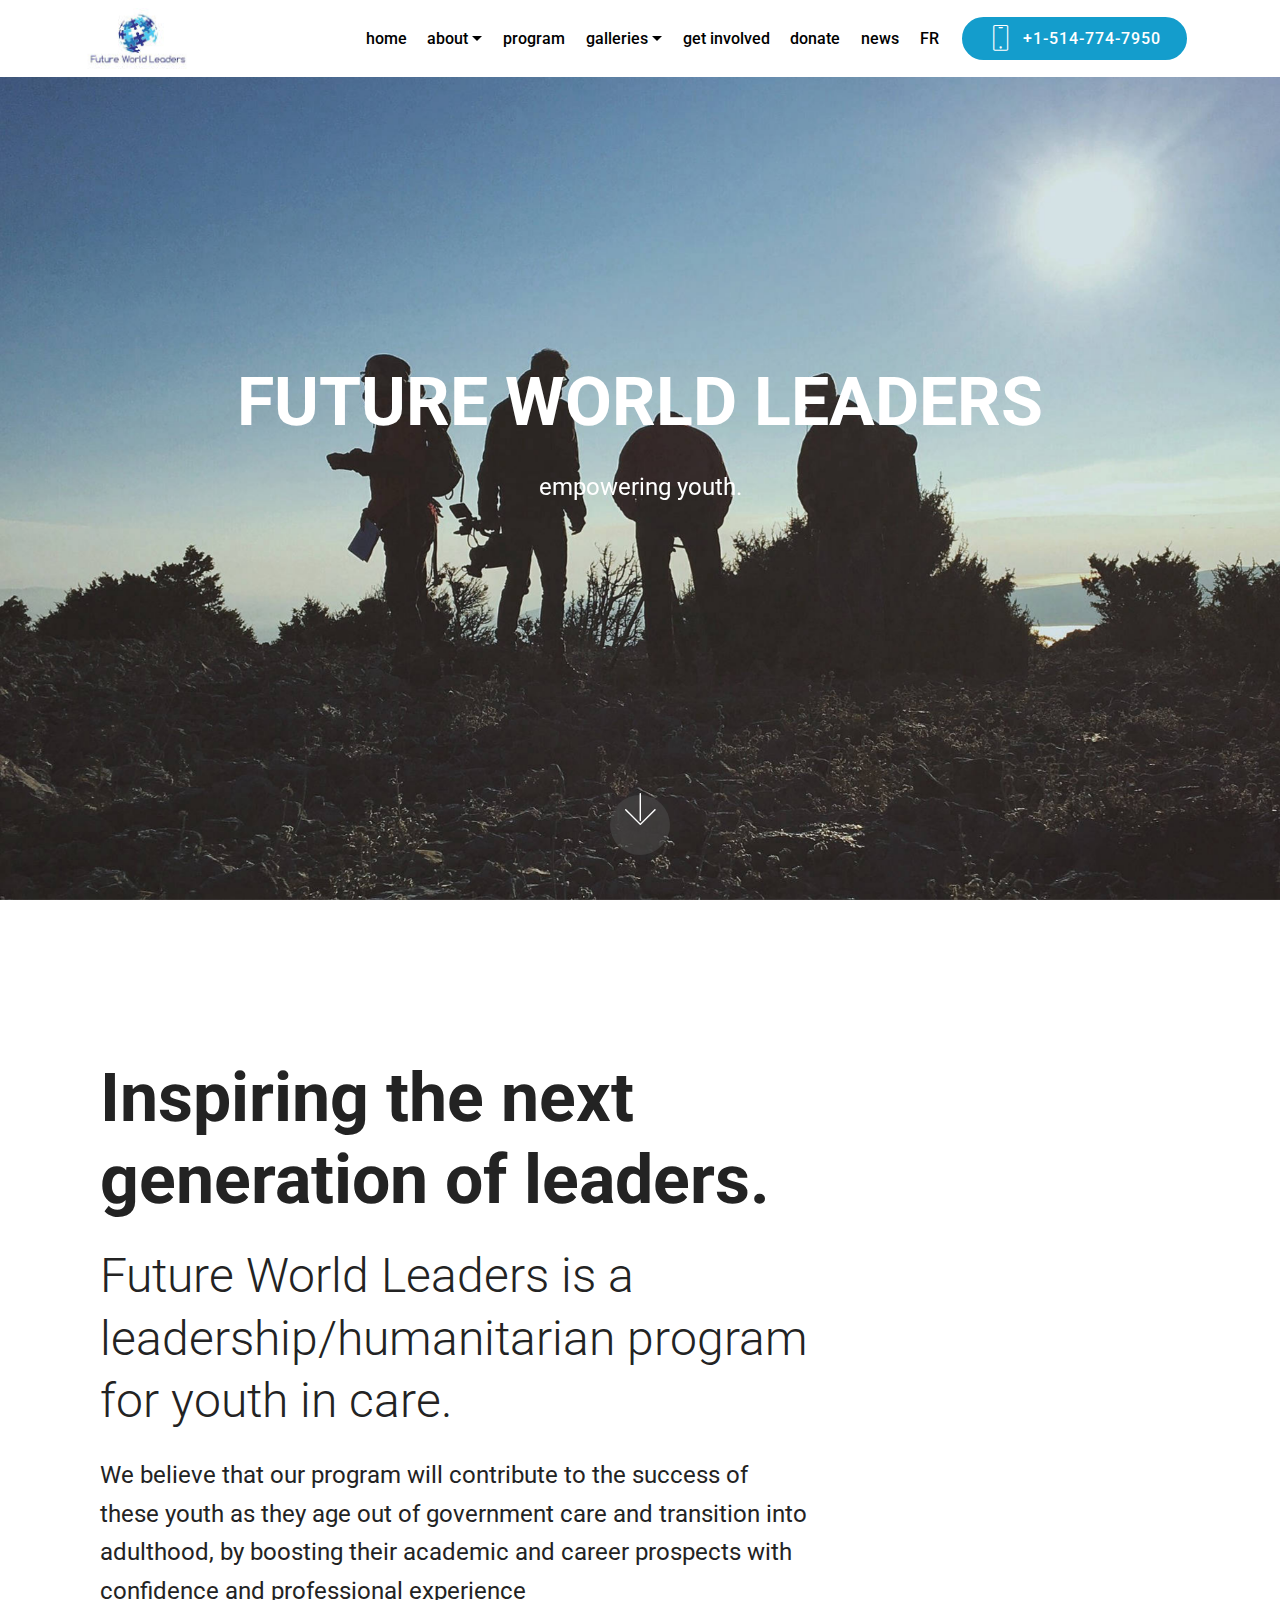
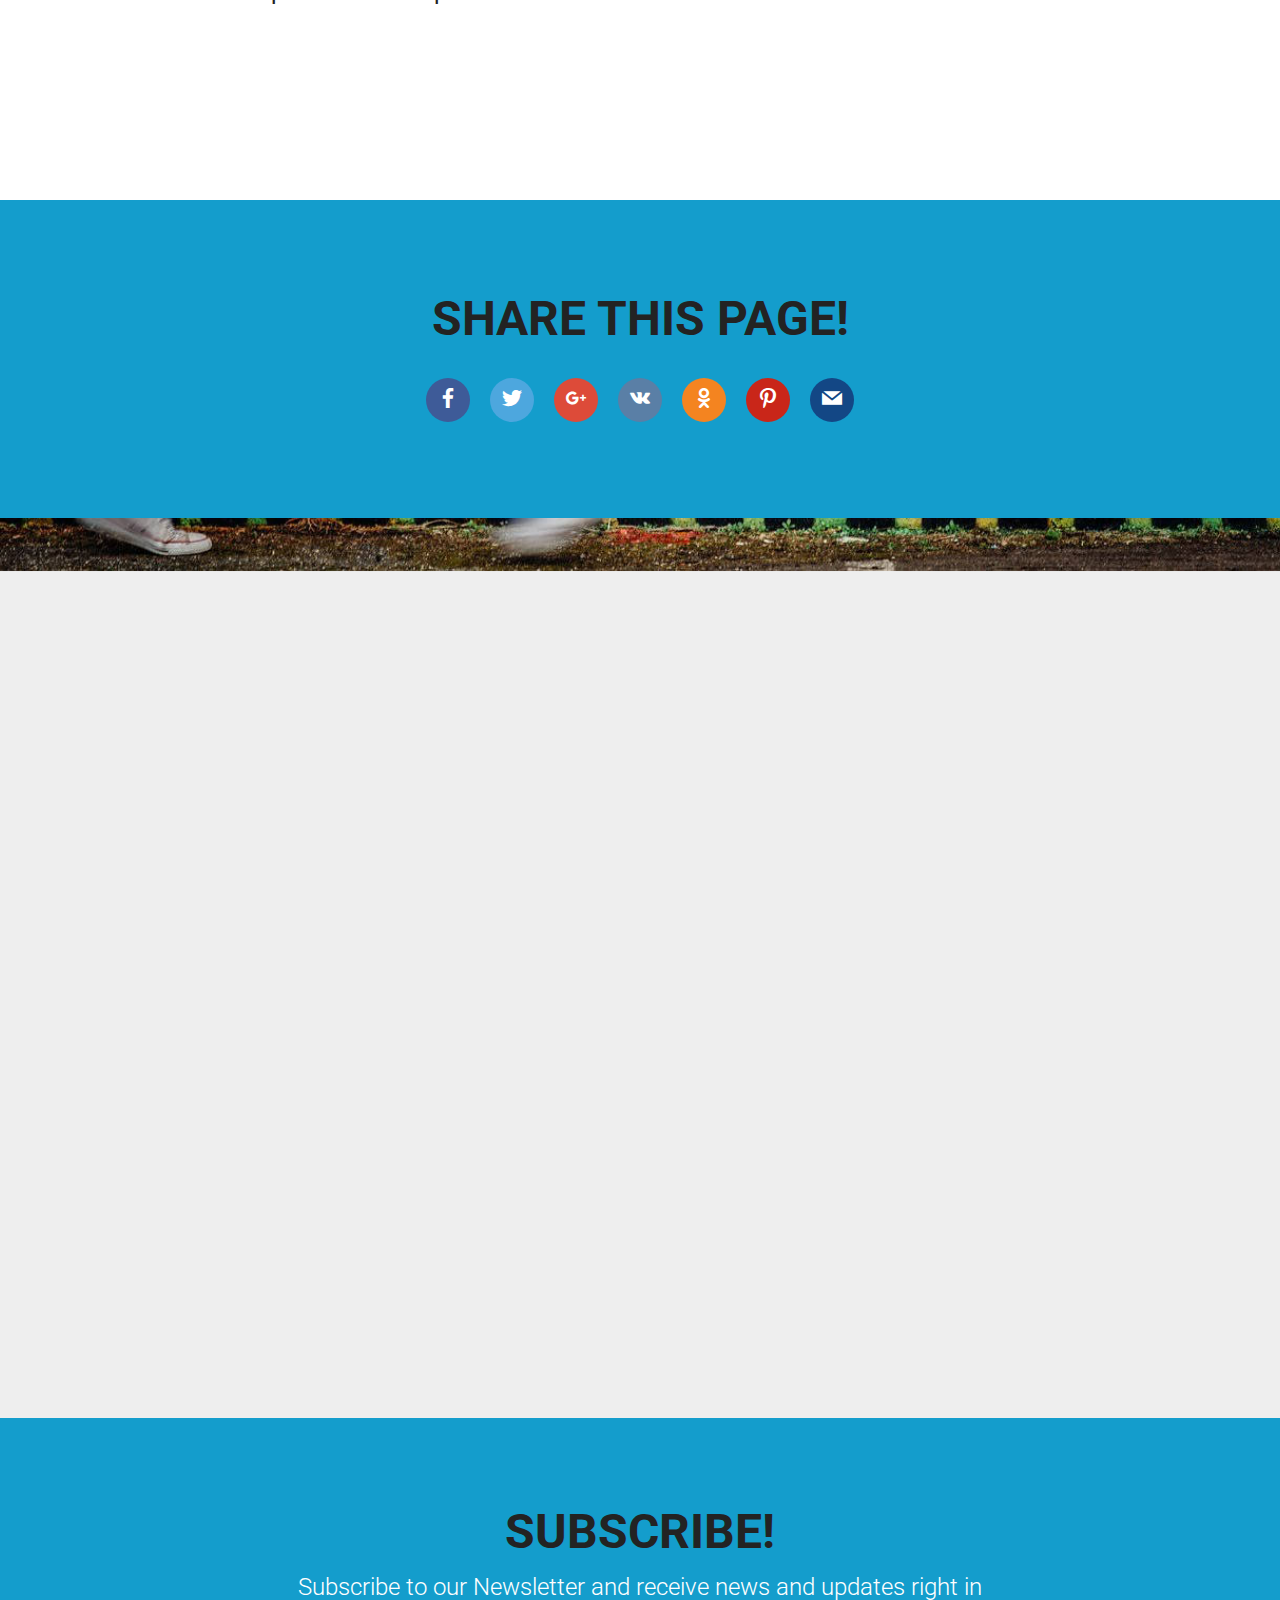
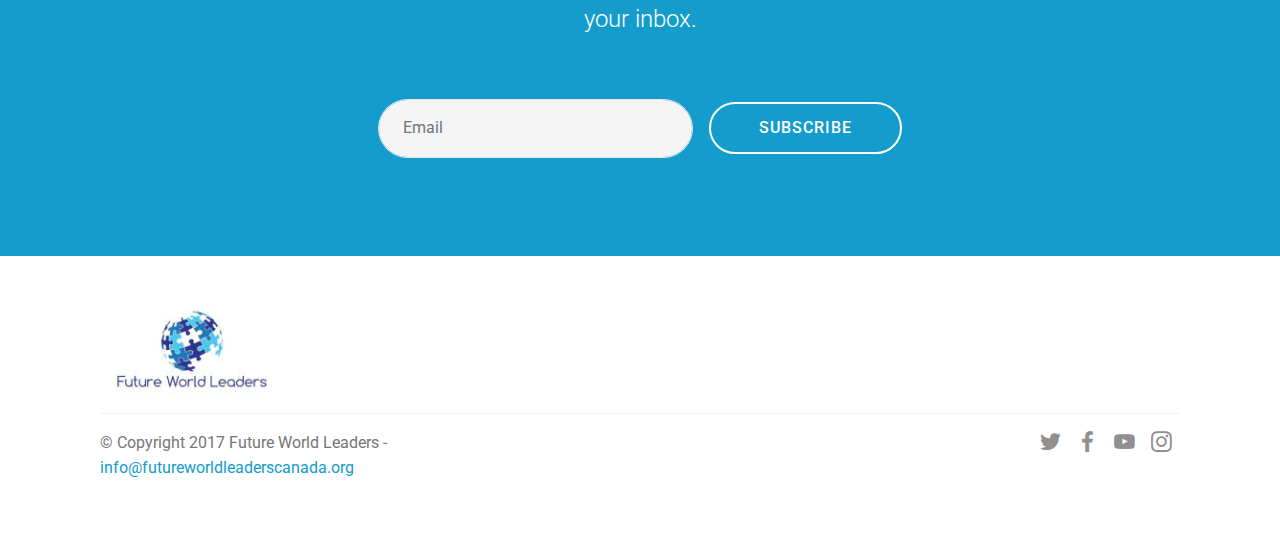
==== index.html @ 9ae8ccf5 "create github pages" ====
<!DOCTYPE html>
<html >
<head>
  <!-- Site made with Mobirise Website Builder v4.8.1, https://mobirise.com -->
  <meta charset="UTF-8">
  <meta http-equiv="X-UA-Compatible" content="IE=edge">
  <meta name="generator" content="Mobirise v4.8.1, mobirise.com">
  <meta name="viewport" content="width=device-width, initial-scale=1, minimum-scale=1">
  <link rel="shortcut icon" href="assets/images/fwl-122x64.jpg" type="image/x-icon">
  <meta name="description" content="">
  <title>Home</title>
  <link rel="stylesheet" href="assets/web/assets/mobirise-icons/mobirise-icons.css">
  <link rel="stylesheet" href="assets/tether/tether.min.css">
  <link rel="stylesheet" href="assets/bootstrap/css/bootstrap.min.css">
  <link rel="stylesheet" href="assets/bootstrap/css/bootstrap-grid.min.css">
  <link rel="stylesheet" href="assets/bootstrap/css/bootstrap-reboot.min.css">
  <link rel="stylesheet" href="assets/dropdown/css/style.css">
  <link rel="stylesheet" href="assets/socicon/css/styles.css">
  <link rel="stylesheet" href="assets/theme/css/style.css">
  <link rel="stylesheet" href="assets/mobirise/css/mbr-additional.css" type="text/css">
  
  
  
</head>
<body>
  <section class="menu cid-qZg5ZxFWaX" once="menu" id="menu2-1d">

    

    <nav class="navbar navbar-expand beta-menu navbar-dropdown align-items-center navbar-fixed-top navbar-toggleable-sm">
        <button class="navbar-toggler navbar-toggler-right" type="button" data-toggle="collapse" data-target="#navbarSupportedContent" aria-controls="navbarSupportedContent" aria-expanded="false" aria-label="Toggle navigation">
            <div class="hamburger">
                <span></span>
                <span></span>
                <span></span>
                <span></span>
            </div>
        </button>
        <div class="menu-logo">
            <div class="navbar-brand">
                <span class="navbar-logo">
                    
                        <img src="assets/images/fwl-122x64.jpg" alt="Mobirise" title="" style="height: 3.8rem;">
                    
                </span>
                
            </div>
        </div>
        <div class="collapse navbar-collapse" id="navbarSupportedContent">
            <ul class="navbar-nav nav-dropdown" data-app-modern-menu="true"><li class="nav-item">
                    <a class="nav-link link text-black display-4" href="index.html">
                        home</a>
                </li><li class="nav-item dropdown open"><a class="nav-link link text-black dropdown-toggle display-4" href="https://mobirise.com" data-toggle="dropdown-submenu" aria-expanded="true">
                        about</a><div class="dropdown-menu"><a class="text-black dropdown-item display-4" href="about.html#header9-a">who we are</a><a class="text-black dropdown-item display-4" href="about.html#content4-e" aria-expanded="false">our mission</a><a class="text-black dropdown-item display-4" href="about.html#features3-g" aria-expanded="false">our team</a><div class="dropdown open"><a class="text-black dropdown-item dropdown-toggle display-4" href="page14.html" aria-expanded="true" data-toggle="dropdown-submenu">governing documents</a><div class="dropdown-menu dropdown-submenu"><div class="dropdown"><a class="text-black dropdown-item dropdown-toggle display-4" href="assets/files/FWL%202018%20financial%20statement.pdf" aria-expanded="false" target="_blank" data-toggle="dropdown-submenu">Financial Statements</a><div class="dropdown-menu dropdown-submenu"><a class="text-black dropdown-item display-4" href="assets/files/FWL 2018 financial statement.pdf" aria-expanded="false" target="_blank">2017-2018</a></div></div><div class="dropdown"><a class="text-black dropdown-item dropdown-toggle display-4" href="page14.html" aria-expanded="false" data-toggle="dropdown-submenu">Annual Report&nbsp;</a><div class="dropdown-menu dropdown-submenu"><a class="text-black dropdown-item display-4" href="assets/files/AGM%20report%20final%20copy%20-%20we%20got%20this.pdf" aria-expanded="false" target="_blank">2017-2018</a></div></div><a class="text-black dropdown-item display-4" href="assets/files/Revised-FWL-Bylaws%20(1)%20(1).docx" aria-expanded="true">Bylaws</a></div></div></div></li><li class="nav-item"><a class="nav-link link text-black display-4" href="program.html">
                        program</a></li><li class="nav-item dropdown"><a class="nav-link link text-black dropdown-toggle display-4" href="gallery.html" data-toggle="dropdown-submenu" aria-expanded="false">
                        galleries</a><div class="dropdown-menu"><a class="text-black dropdown-item display-4" href="page6.html">2016-2017</a><a class="text-black dropdown-item display-4" href="page10.html" aria-expanded="false">2017-2018</a></div></li><li class="nav-item"><a class="nav-link link text-black display-4" href="join.html">
                        get involved</a></li><li class="nav-item"><a class="nav-link link text-black display-4" href="https://www.gofundme.com/futureworldleadersnpo" target="_blank">
                        donate</a></li>
                <li class="nav-item">
                    <a class="nav-link link text-black display-4" href="https://fwlywc.blogspot.com/">
                        news</a>
                </li><li class="nav-item"><a class="nav-link link text-black display-4" href="https://fwlca.github.io/fr">
                        FR</a></li></ul>
            <div class="navbar-buttons mbr-section-btn"><a class="btn btn-sm btn-primary display-4" href="tel:+1-514-774-7950">
                    <span class="btn-icon mbri-mobile mbr-iconfont mbr-iconfont-btn">
                    </span>
                    +1-514-774-7950</a></div>
        </div>
    </nav>
</section>

<section class="engine"><a href="https://mobiri.se/p">site templates free download</a></section><section class="cid-qZ2ZJEidhr mbr-fullscreen mbr-parallax-background" id="header2-1a">

    

    

    <div class="container align-center">
        <div class="row justify-content-md-center">
            <div class="mbr-white col-md-10">
                <h1 class="mbr-section-title mbr-bold pb-3 mbr-fonts-style display-1">
                    FUTURE WORLD LEADERS</h1>
                
                <p class="mbr-text pb-3 mbr-fonts-style display-5">empowering youth.</p>
                
            </div>
        </div>
    </div>
    <div class="mbr-arrow hidden-sm-down" aria-hidden="true">
        <a href="#next">
            <i class="mbri-down mbr-iconfont"></i>
        </a>
    </div>
</section>

<section class="header9 cid-qZ2FKy57vU mbr-fullscreen" id="header9-t">

    

    

    <div class="container">
        <div class="media-container-column mbr-white col-md-8">
            <h1 class="mbr-section-title align-left mbr-bold pb-3 mbr-fonts-style display-1">Inspiring the next generation of leaders.</h1>
            <h3 class="mbr-section-subtitle align-left mbr-light pb-3 mbr-fonts-style display-2"><span style="font-style: normal;">Future World Leaders is a leadership/humanitarian program for youth in care.</span></h3>
            <p class="mbr-text align-left pb-3 mbr-fonts-style display-5">
                We believe that our program will contribute to the success of these youth as they age out of government care and transition into adulthood, by boosting their academic and career prospects with confidence and professional experience
            </p>
            
        </div>
    </div>

    
</section>

<section class="cid-qZ2BGyA2Z0" id="social-buttons3-4">
    
    

    

    <div class="container">
        <div class="media-container-row">
            <div class="col-md-8 align-center">
                <h2 class="pb-3 mbr-section-title mbr-fonts-style display-2"><strong>
                    SHARE THIS PAGE!
                </strong></h2>
                <div>
                    <div class="mbr-social-likes">
                        <span class="btn btn-social socicon-bg-facebook facebook mx-2" title="Share link on Facebook">
                            <i class="socicon socicon-facebook"></i>
                        </span>
                        <span class="btn btn-social twitter socicon-bg-twitter mx-2" title="Share link on Twitter">
                            <i class="socicon socicon-twitter"></i>
                        </span>
                        <span class="btn btn-social plusone socicon-bg-googleplus mx-2" title="Share link on Google+">
                            <i class="socicon socicon-googleplus"></i>
                        </span>
                        <span class="btn btn-social vkontakte socicon-bg-vkontakte mx-2" title="Share link on VKontakte">
                            <i class="socicon socicon-vkontakte"></i>
                        </span>
                        <span class="btn btn-social odnoklassniki socicon-bg-odnoklassniki mx-2" title="Share link on Odnoklassniki">
                            <i class="socicon socicon-odnoklassniki"></i>
                        </span>
                        <span class="btn btn-social pinterest socicon-bg-pinterest mx-2" title="Share link on Pinterest">
                            <i class="socicon socicon-pinterest"></i>
                        </span>
                        <span class="btn btn-social mailru socicon-bg-mail mx-2" title="Share link on Mailru">
                            <i class="socicon socicon-mail"></i>
                        </span>
                    </div>
                </div>
            </div>
        </div>
    </div>
</section>

<section class="cid-qZ2CcwGE1T mbr-fullscreen mbr-parallax-background" id="header2-7">

    

    

    <div class="container align-center">
        <div class="row justify-content-md-center">
            <div class="mbr-white col-md-10">
                
                
                
                
            </div>
        </div>
    </div>
    
</section>

<section class="mbr-section form3 cid-qZ2C2MVKox" id="form3-5">

    

    

    <div class="container">
        <div class="row justify-content-center">
            <div class="title col-12 col-lg-8">
                <h2 class="align-center pb-2 mbr-fonts-style display-2"><strong>
                    SUBSCRIBE!
                </strong></h2>
                <h3 class="mbr-section-subtitle align-center pb-5 mbr-light mbr-fonts-style display-5">Subscribe to our Newsletter and receive news and updates right in your inbox.</h3>
            </div>
        </div>

        <div class="row py-2 justify-content-center">
            <div class="col-12 col-lg-6  col-md-8 " data-form-type="formoid">
                <div data-form-alert="" hidden="">
                        Thanks for filling out the form!
                </div>
                <form class="mbr-form" action="https://mobirise.com/" method="post" data-form-title="Mobirise Form"><input type="hidden" name="email" data-form-email="true" value="2zz3tNX7UJS7bSU9Tv52JWaZMR9I3dvtHqFzWEI35flyYM2JzUvU9yD5V3Xxl9n7YDiEOy0vs9SBL8mB1OcryGGpr0TH27zk14qHtl9NdX8r9abpOSrIW7GJ84ft7UPT" data-form-field="Email">
                    <div class="mbr-subscribe input-group">
                        <input class="form-control" type="email" name="email" placeholder="Email" data-form-field="Email" required="" id="email-form3-5">
                        <span class="input-group-btn"><button href="" type="submit" class="btn  btn-white-outline display-4">SUBSCRIBE</button></span>
                    </div>
                </form>
            </div>
        </div>
    </div>
</section>

<section class="cid-qZg81PtQs3" id="footer5-1e">

    

    

    <div class="container">
        <div class="media-container-row">
            <div class="col-md-3">
                <div class="media-wrap">
                    
                       <img src="assets/images/fwl-192x100.jpg" alt="Mobirise" title="">
                    
                </div>
            </div>
            <div class="col-md-9">
                <p class="mbr-text align-right links mbr-fonts-style display-7"></p>
            </div>
        </div>
        <div class="footer-lower">
            <div class="media-container-row">
                <div class="col-md-12">
                    <hr>
                </div>
            </div>
            <div class="media-container-row mbr-white">
                <div class="col-md-6 copyright">
                    <p class="mbr-text mbr-fonts-style display-7">© Copyright 2017 Future World Leaders - <a href="mailto:info@futureworldleaderscanada.org">info@futureworldleaderscanada.org</a>&nbsp;<br></p>
                </div>
                <div class="col-md-6">
                    <div class="social-list align-right">
                        <div class="soc-item">
                            <a href="https://twitter.com/FWL_YWC" target="_blank">
                                <span class="mbr-iconfont mbr-iconfont-social socicon-twitter socicon"></span>
                            </a>
                        </div>
                        <div class="soc-item">
                            <a href="https://www.facebook.com/humanitarianprogram" target="_blank">
                                <span class="mbr-iconfont mbr-iconfont-social socicon-facebook socicon"></span>
                            </a>
                        </div>
                        <div class="soc-item">
                            <a href="https://www.youtube.com/" target="_blank">
                                <span class="mbr-iconfont mbr-iconfont-social socicon-youtube socicon"></span>
                            </a>
                        </div>
                        <div class="soc-item">
                            <a href="https://www.instagram.com/fwlmontreal/" target="_blank">
                                <span class="mbr-iconfont mbr-iconfont-social socicon-instagram socicon"></span>
                            </a>
                        </div>
                        
                        
                    </div>
                </div>
            </div>
        </div>
    </div>
</section>


  <script src="assets/web/assets/jquery/jquery.min.js"></script>
  <script src="assets/popper/popper.min.js"></script>
  <script src="assets/tether/tether.min.js"></script>
  <script src="assets/bootstrap/js/bootstrap.min.js"></script>
  <script src="assets/smoothscroll/smooth-scroll.js"></script>
  <script src="assets/dropdown/js/script.min.js"></script>
  <script src="assets/touchswipe/jquery.touch-swipe.min.js"></script>
  <script src="assets/parallax/jarallax.min.js"></script>
  <script src="assets/sociallikes/social-likes.js"></script>
  <script src="assets/theme/js/script.js"></script>
  <script src="assets/formoid/formoid.min.js"></script>
  
  
</body>
</html>
---- assets/web/assets/mobirise-icons/mobirise-icons.css ----
@font-face {
  font-family: 'MobiriseIcons';
  src:  url('mobirise-icons.eot?spat4u');
  src:  url('mobirise-icons.eot?spat4u#iefix') format('embedded-opentype'),
    url('mobirise-icons.ttf?spat4u') format('truetype'),
    url('mobirise-icons.woff?spat4u') format('woff'),
    url('mobirise-icons.svg?spat4u#MobiriseIcons') format('svg');
  font-weight: normal;
  font-style: normal;
}

[class^="mbri-"], [class*=" mbri-"] {
  /* use !important to prevent issues with browser extensions that change fonts */
  font-family: MobiriseIcons !important;
  speak: none;
  font-style: normal;
  font-weight: normal;
  font-variant: normal;
  text-transform: none;
  line-height: 1;

  /* Better Font Rendering =========== */
  -webkit-font-smoothing: antialiased;
  -moz-osx-font-smoothing: grayscale;
}

.mbri-add-submenu:before {
  content: "\e900";
}
.mbri-alert:before {
  content: "\e901";
}
.mbri-align-center:before {
  content: "\e902";
}
.mbri-align-justify:before {
  content: "\e903";
}
.mbri-align-left:before {
  content: "\e904";
}
.mbri-align-right:before {
  content: "\e905";
}
.mbri-android:before {
  content: "\e906";
}
.mbri-apple:before {
  content: "\e907";
}
.mbri-arrow-down:before {
  content: "\e908";
}
.mbri-arrow-next:before {
  content: "\e909";
}
.mbri-arrow-prev:before {
  content: "\e90a";
}
.mbri-arrow-up:before {
  content: "\e90b";
}
.mbri-bold:before {
  content: "\e90c";
}
.mbri-bookmark:before {
  content: "\e90d";
}
.mbri-bootstrap:before {
  content: "\e90e";
}
.mbri-briefcase:before {
  content: "\e90f";
}
.mbri-browse:before {
  content: "\e910";
}
.mbri-bulleted-list:before {
  content: "\e911";
}
.mbri-calendar:before {
  content: "\e912";
}
.mbri-camera:before {
  content: "\e913";
}
.mbri-cart-add:before {
  content: "\e914";
}
.mbri-cart-full:before {
  content: "\e915";
}
.mbri-cash:before {
  content: "\e916";
}
.mbri-change-style:before {
  content: "\e917";
}
.mbri-chat:before {
  content: "\e918";
}
.mbri-clock:before {
  content: "\e919";
}
.mbri-close:before {
  content: "\e91a";
}
.mbri-cloud:before {
  content: "\e91b";
}
.mbri-code:before {
  content: "\e91c";
}
.mbri-contact-form:before {
  content: "\e91d";
}
.mbri-credit-card:before {
  content: "\e91e";
}
.mbri-cursor-click:before {
  content: "\e91f";
}
.mbri-cust-feedback:before {
  content: "\e920";
}
.mbri-database:before {
  content: "\e921";
}
.mbri-delivery:before {
  content: "\e922";
}
.mbri-desktop:before {
  content: "\e923";
}
.mbri-devices:before {
  content: "\e924";
}
.mbri-down:before {
  content: "\e925";
}
.mbri-download:before {
  content: "\e989";
}
.mbri-drag-n-drop:before {
  content: "\e927";
}
.mbri-drag-n-drop2:before {
  content: "\e928";
}
.mbri-edit:before {
  content: "\e929";
}
.mbri-edit2:before {
  content: "\e92a";
}
.mbri-error:before {
  content: "\e92b";
}
.mbri-extension:before {
  content: "\e92c";
}
.mbri-features:before {
  content: "\e92d";
}
.mbri-file:before {
  content: "\e92e";
}
.mbri-flag:before {
  content: "\e92f";
}
.mbri-folder:before {
  content: "\e930";
}
.mbri-gift:before {
  content: "\e931";
}
.mbri-github:before {
  content: "\e932";
}
.mbri-globe:before {
  content: "\e933";
}
.mbri-globe-2:before {
  content: "\e934";
}
.mbri-growing-chart:before {
  content: "\e935";
}
.mbri-hearth:before {
  content: "\e936";
}
.mbri-help:before {
  content: "\e937";
}
.mbri-home:before {
  content: "\e938";
}
.mbri-hot-cup:before {
  content: "\e939";
}
.mbri-idea:before {
  content: "\e93a";
}
.mbri-image-gallery:before {
  content: "\e93b";
}
.mbri-image-slider:before {
  content: "\e93c";
}
.mbri-info:before {
  content: "\e93d";
}
.mbri-italic:before {
  content: "\e93e";
}
.mbri-key:before {
  content: "\e93f";
}
.mbri-laptop:before {
  content: "\e940";
}
.mbri-layers:before {
  content: "\e941";
}
.mbri-left-right:before {
  content: "\e942";
}
.mbri-left:before {
  content: "\e943";
}
.mbri-letter:before {
  content: "\e944";
}
.mbri-like:before {
  content: "\e945";
}
.mbri-link:before {
  content: "\e946";
}
.mbri-lock:before {
  content: "\e947";
}
.mbri-login:before {
  content: "\e948";
}
.mbri-logout:before {
  content: "\e949";
}
.mbri-magic-stick:before {
  content: "\e94a";
}
.mbri-map-pin:before {
  content: "\e94b";
}
.mbri-menu:before {
  content: "\e94c";
}
.mbri-mobile:before {
  content: "\e94d";
}
.mbri-mobile2:before {
  content: "\e94e";
}
.mbri-mobirise:before {
  content: "\e94f";
}
.mbri-more-horizontal:before {
  content: "\e950";
}
.mbri-more-vertical:before {
  content: "\e951";
}
.mbri-music:before {
  content: "\e952";
}
.mbri-new-file:before {
  content: "\e953";
}
.mbri-numbered-list:before {
  content: "\e954";
}
.mbri-opened-folder:before {
  content: "\e955";
}
.mbri-pages:before {
  content: "\e956";
}
.mbri-paper-plane:before {
  content: "\e957";
}
.mbri-paperclip:before {
  content: "\e958";
}
.mbri-photo:before {
  content: "\e959";
}
.mbri-photos:before {
  content: "\e95a";
}
.mbri-pin:before {
  content: "\e95b";
}
.mbri-play:before {
  content: "\e95c";
}
.mbri-plus:before {
  content: "\e95d";
}
.mbri-preview:before {
  content: "\e95e";
}
.mbri-print:before {
  content: "\e95f";
}
.mbri-protect:before {
  content: "\e960";
}
.mbri-question:before {
  content: "\e961";
}
.mbri-quote-left:before {
  content: "\e962";
}
.mbri-quote-right:before {
  content: "\e963";
}
.mbri-refresh:before {
  content: "\e964";
}
.mbri-responsive:before {
  content: "\e965";
}
.mbri-right:before {
  content: "\e966";
}
.mbri-rocket:before {
  content: "\e967";
}
.mbri-sad-face:before {
  content: "\e968";
}
.mbri-sale:before {
  content: "\e969";
}
.mbri-save:before {
  content: "\e96a";
}
.mbri-search:before {
  content: "\e96b";
}
.mbri-setting:before {
  content: "\e96c";
}
.mbri-setting2:before {
  content: "\e96d";
}
.mbri-setting3:before {
  content: "\e96e";
}
.mbri-share:before {
  content: "\e96f";
}
.mbri-shopping-bag:before {
  content: "\e970";
}
.mbri-shopping-basket:before {
  content: "\e971";
}
.mbri-shopping-cart:before {
  content: "\e972";
}
.mbri-sites:before {
  content: "\e973";
}
.mbri-smile-face:before {
  content: "\e974";
}
.mbri-speed:before {
  content: "\e975";
}
.mbri-star:before {
  content: "\e976";
}
.mbri-success:before {
  content: "\e977";
}
.mbri-sun:before {
  content: "\e978";
}
.mbri-sun2:before {
  content: "\e979";
}
.mbri-tablet:before {
  content: "\e97a";
}
.mbri-tablet-vertical:before {
  content: "\e97b";
}
.mbri-target:before {
  content: "\e97c";
}
.mbri-timer:before {
  content: "\e97d";
}
.mbri-to-ftp:before {
  content: "\e97e";
}
.mbri-to-local-drive:before {
  content: "\e97f";
}
.mbri-touch-swipe:before {
  content: "\e980";
}
.mbri-touch:before {
  content: "\e981";
}
.mbri-trash:before {
  content: "\e982";
}
.mbri-underline:before {
  content: "\e983";
}
.mbri-unlink:before {
  content: "\e984";
}
.mbri-unlock:before {
  content: "\e985";
}
.mbri-up-down:before {
  content: "\e986";
}
.mbri-up:before {
  content: "\e987";
}
.mbri-update:before {
  content: "\e988";
}
.mbri-upload:before {
 content: "\e926"; 
}
.mbri-user:before {
  content: "\e98a";
}
.mbri-user2:before {
  content: "\e98b";
}
.mbri-users:before {
  content: "\e98c";
}
.mbri-video:before {
  content: "\e98d";
}
.mbri-video-play:before {
  content: "\e98e";
}
.mbri-watch:before {
  content: "\e98f";
}
.mbri-website-theme:before {
  content: "\e990";
}
.mbri-wifi:before {
  content: "\e991";
}
.mbri-windows:before {
  content: "\e992";
}
.mbri-zoom-out:before {
  content: "\e993";
}
.mbri-redo:before {
  content: "\e994";
}
.mbri-undo:before {
  content: "\e995";
}
---- assets/dropdown/css/style.css ----
.navbar-dropdown {
  left: 0;
  padding: 0;
  position: absolute;
  right: 0;
  top: 0;
  transition: all 0.45s ease;
  z-index: 1030;
  background: #282828; }
  .navbar-dropdown .navbar-logo {
    margin-right: 0.8rem;
    transition: margin 0.3s ease-in-out;
    vertical-align: middle; }
    .navbar-dropdown .navbar-logo img {
      height: 3.125rem;
      transition: all 0.3s ease-in-out; }
    .navbar-dropdown .navbar-logo.mbr-iconfont {
      font-size: 3.125rem;
      line-height: 3.125rem; }
  .navbar-dropdown .navbar-caption {
    font-weight: 700;
    white-space: normal;
    vertical-align: -4px;
    line-height: 3.125rem !important; }
    .navbar-dropdown .navbar-caption, .navbar-dropdown .navbar-caption:hover {
      color: inherit;
      text-decoration: none; }
  .navbar-dropdown .mbr-iconfont + .navbar-caption {
    vertical-align: -1px; }
  .navbar-dropdown.navbar-fixed-top {
    position: fixed; }
  .navbar-dropdown .navbar-brand span {
    vertical-align: -4px; }
  .navbar-dropdown.bg-color.transparent {
    background: none; }
  .navbar-dropdown.navbar-short .navbar-brand {
    padding: 0.625rem 0; }
    .navbar-dropdown.navbar-short .navbar-brand span {
      vertical-align: -1px; }
  .navbar-dropdown.navbar-short .navbar-caption {
    line-height: 2.375rem !important;
    vertical-align: -2px; }
  .navbar-dropdown.navbar-short .navbar-logo {
    margin-right: 0.5rem; }
    .navbar-dropdown.navbar-short .navbar-logo img {
      height: 2.375rem; }
    .navbar-dropdown.navbar-short .navbar-logo.mbr-iconfont {
      font-size: 2.375rem;
      line-height: 2.375rem; }
  .navbar-dropdown.navbar-short .mbr-table-cell {
    height: 3.625rem; }
  .navbar-dropdown .navbar-close {
    left: 0.6875rem;
    position: fixed;
    top: 0.75rem;
    z-index: 1000; }
  .navbar-dropdown .hamburger-icon {
    content: "";
    display: inline-block;
    vertical-align: middle;
    width: 16px;
    -webkit-box-shadow: 0 -6px 0 1px #282828,0 0 0 1px #282828,0 6px 0 1px #282828;
    -moz-box-shadow: 0 -6px 0 1px #282828,0 0 0 1px #282828,0 6px 0 1px #282828;
    box-shadow: 0 -6px 0 1px #282828,0 0 0 1px #282828,0 6px 0 1px #282828; }

.dropdown-menu .dropdown-toggle[data-toggle="dropdown-submenu"]::after {
  border-bottom: 0.35em solid transparent;
  border-left: 0.35em solid;
  border-right: 0;
  border-top: 0.35em solid transparent;
  margin-left: 0.3rem; }

.dropdown-menu .dropdown-item:focus {
  outline: 0; }

.nav-dropdown {
  font-size: 0.75rem;
  font-weight: 500;
  height: auto !important; }
  .nav-dropdown .nav-btn {
    padding-left: 1rem; }
  .nav-dropdown .link {
    margin: .667em 1.667em;
    font-weight: 500;
    padding: 0;
    transition: color .2s ease-in-out; }
    .nav-dropdown .link.dropdown-toggle {
      margin-right: 2.583em; }
      .nav-dropdown .link.dropdown-toggle::after {
        margin-left: .25rem;
        border-top: 0.35em solid;
        border-right: 0.35em solid transparent;
        border-left: 0.35em solid transparent;
        border-bottom: 0; }
      .nav-dropdown .link.dropdown-toggle[aria-expanded="true"] {
        margin: 0;
        padding: 0.667em 3.263em  0.667em 1.667em; }
  .nav-dropdown .link::after,
  .nav-dropdown .dropdown-item::after {
    color: inherit; }
  .nav-dropdown .btn {
    font-size: 0.75rem;
    font-weight: 700;
    letter-spacing: 0;
    margin-bottom: 0;
    padding-left: 1.25rem;
    padding-right: 1.25rem; }
  .nav-dropdown .dropdown-menu {
    border-radius: 0;
    border: 0;
    left: 0;
    margin: 0;
    padding-bottom: 1.25rem;
    padding-top: 1.25rem;
    position: relative; }
  .nav-dropdown .dropdown-submenu {
    margin-left: 0.125rem;
    top: 0; }
  .nav-dropdown .dropdown-item {
    font-weight: 500;
    line-height: 2;
    padding: 0.3846em 4.615em 0.3846em 1.5385em;
    position: relative;
    transition: color .2s ease-in-out, background-color .2s ease-in-out; }
    .nav-dropdown .dropdown-item::after {
      margin-top: -0.3077em;
      position: absolute;
      right: 1.1538em;
      top: 50%; }
    .nav-dropdown .dropdown-item:focus, .nav-dropdown .dropdown-item:hover {
      background: none; }

@media (max-width: 767px) {
  .nav-dropdown.navbar-toggleable-sm {
    bottom: 0;
    display: none;
    left: 0;
    overflow-x: hidden;
    position: fixed;
    top: 0;
    transform: translateX(-100%);
    -ms-transform: translateX(-100%);
    -webkit-transform: translateX(-100%);
    width: 18.75rem;
    z-index: 999; } }
.nav-dropdown.navbar-toggleable-xl {
  bottom: 0;
  display: none;
  left: 0;
  overflow-x: hidden;
  position: fixed;
  top: 0;
  transform: translateX(-100%);
  -ms-transform: translateX(-100%);
  -webkit-transform: translateX(-100%);
  width: 18.75rem;
  z-index: 999; }

.nav-dropdown-sm {
  display: block !important;
  overflow-x: hidden;
  overflow: auto;
  padding-top: 3.875rem; }
  .nav-dropdown-sm::after {
    content: "";
    display: block;
    height: 3rem;
    width: 100%; }
  .nav-dropdown-sm.collapse.in ~ .navbar-close {
    display: block !important; }
  .nav-dropdown-sm.collapsing, .nav-dropdown-sm.collapse.in {
    transform: translateX(0);
    -ms-transform: translateX(0);
    -webkit-transform: translateX(0);
    transition: all 0.25s ease-out;
    -webkit-transition: all 0.25s ease-out;
    background: #282828; }
  .nav-dropdown-sm.collapsing[aria-expanded="false"] {
    transform: translateX(-100%);
    -ms-transform: translateX(-100%);
    -webkit-transform: translateX(-100%); }
  .nav-dropdown-sm .nav-item {
    display: block;
    margin-left: 0 !important;
    padding-left: 0; }
  .nav-dropdown-sm .link,
  .nav-dropdown-sm .dropdown-item {
    border-top: 1px dotted rgba(255, 255, 255, 0.1);
    font-size: 0.8125rem;
    line-height: 1.6;
    margin: 0 !important;
    padding: 0.875rem 2.4rem 0.875rem 1.5625rem !important;
    position: relative;
    white-space: normal; }
    .nav-dropdown-sm .link:focus, .nav-dropdown-sm .link:hover,
    .nav-dropdown-sm .dropdown-item:focus,
    .nav-dropdown-sm .dropdown-item:hover {
      background: rgba(0, 0, 0, 0.2) !important;
      color: #c0a375; }
  .nav-dropdown-sm .nav-btn {
    position: relative;
    padding: 1.5625rem 1.5625rem 0 1.5625rem; }
    .nav-dropdown-sm .nav-btn::before {
      border-top: 1px dotted rgba(255, 255, 255, 0.1);
      content: "";
      left: 0;
      position: absolute;
      top: 0;
      width: 100%; }
    .nav-dropdown-sm .nav-btn + .nav-btn {
      padding-top: 0.625rem; }
      .nav-dropdown-sm .nav-btn + .nav-btn::before {
        display: none; }
  .nav-dropdown-sm .btn {
    padding: 0.625rem 0; }
  .nav-dropdown-sm .dropdown-toggle[data-toggle="dropdown-submenu"]::after {
    margin-left: .25rem;
    border-top: 0.35em solid;
    border-right: 0.35em solid transparent;
    border-left: 0.35em solid transparent;
    border-bottom: 0; }
  .nav-dropdown-sm .dropdown-toggle[data-toggle="dropdown-submenu"][aria-expanded="true"]::after {
    border-top: 0;
    border-right: 0.35em solid transparent;
    border-left: 0.35em solid transparent;
    border-bottom: 0.35em solid; }
  .nav-dropdown-sm .dropdown-menu {
    margin: 0;
    padding: 0;
    position: relative;
    top: 0;
    left: 0;
    width: 100%;
    border: 0;
    float: none;
    border-radius: 0;
    background: none; }
  .nav-dropdown-sm .dropdown-submenu {
    left: 100%;
    margin-left: 0.125rem;
    margin-top: -1.25rem;
    top: 0; }

.navbar-toggleable-sm .nav-dropdown .dropdown-menu {
  position: absolute; }

.navbar-toggleable-sm .nav-dropdown .dropdown-submenu {
  left: 100%;
  margin-left: 0.125rem;
  margin-top: -1.25rem;
  top: 0; }

.navbar-toggleable-sm.opened .nav-dropdown .dropdown-menu {
  position: relative; }

.navbar-toggleable-sm.opened .nav-dropdown .dropdown-submenu {
  left: 0;
  margin-left: 00rem;
  margin-top: 0rem;
  top: 0; }

.is-builder .nav-dropdown.collapsing {
  transition: none !important; }

/*# sourceMappingURL=style.css.map */
---- assets/socicon/css/styles.css ----
@charset "UTF-8";

@font-face {
  font-family: "socicon";
  src:url("../fonts/socicon.eot");
  src:url("../fonts/socicon.eot?#iefix") format("embedded-opentype"),
    url("../fonts/socicon.woff") format("woff"),
    url("../fonts/socicon.ttf") format("truetype"),
    url("../fonts/socicon.svg#socicon") format("svg");
  font-weight: normal;
  font-style: normal;

}

[data-icon]:before {
  font-family: "socicon" !important;
  content: attr(data-icon);
  font-style: normal !important;
  font-weight: normal !important;
  font-variant: normal !important;
  text-transform: none !important;
  speak: none;
  line-height: 1;
  -webkit-font-smoothing: antialiased;
  -moz-osx-font-smoothing: grayscale;
}

[class^="socicon-"]:before,
[class*=" socicon-"]:before {
  font-family: "socicon" !important;
  font-style: normal !important;
  font-weight: normal !important;
  font-variant: normal !important;
  text-transform: none !important;
  speak: none;
  line-height: 1;
  -webkit-font-smoothing: antialiased;
  -moz-osx-font-smoothing: grayscale;
}

.socicon-modelmayhem:before {
  content: "\e000";
}
.socicon-mixcloud:before {
  content: "\e001";
}
.socicon-drupal:before {
  content: "\e002";
}
.socicon-swarm:before {
  content: "\e003";
}
.socicon-istock:before {
  content: "\e004";
}
.socicon-yammer:before {
  content: "\e005";
}
.socicon-ello:before {
  content: "\e006";
}
.socicon-stackoverflow:before {
  content: "\e007";
}
.socicon-persona:before {
  content: "\e008";
}
.socicon-triplej:before {
  content: "\e009";
}
.socicon-houzz:before {
  content: "\e00a";
}
.socicon-rss:before {
  content: "\e00b";
}
.socicon-paypal:before {
  content: "\e00c";
}
.socicon-odnoklassniki:before {
  content: "\e00d";
}
.socicon-airbnb:before {
  content: "\e00e";
}
.socicon-periscope:before {
  content: "\e00f";
}
.socicon-outlook:before {
  content: "\e010";
}
.socicon-coderwall:before {
  content: "\e011";
}
.socicon-tripadvisor:before {
  content: "\e012";
}
.socicon-appnet:before {
  content: "\e013";
}
.socicon-goodreads:before {
  content: "\e014";
}
.socicon-tripit:before {
  content: "\e015";
}
.socicon-lanyrd:before {
  content: "\e016";
}
.socicon-slideshare:before {
  content: "\e017";
}
.socicon-buffer:before {
  content: "\e018";
}
.socicon-disqus:before {
  content: "\e019";
}
.socicon-vkontakte:before {
  content: "\e01a";
}
.socicon-whatsapp:before {
  content: "\e01b";
}
.socicon-patreon:before {
  content: "\e01c";
}
.socicon-storehouse:before {
  content: "\e01d";
}
.socicon-pocket:before {
  content: "\e01e";
}
.socicon-mail:before {
  content: "\e01f";
}
.socicon-blogger:before {
  content: "\e020";
}
.socicon-technorati:before {
  content: "\e021";
}
.socicon-reddit:before {
  content: "\e022";
}
.socicon-dribbble:before {
  content: "\e023";
}
.socicon-stumbleupon:before {
  content: "\e024";
}
.socicon-digg:before {
  content: "\e025";
}
.socicon-envato:before {
  content: "\e026";
}
.socicon-behance:before {
  content: "\e027";
}
.socicon-delicious:before {
  content: "\e028";
}
.socicon-deviantart:before {
  content: "\e029";
}
.socicon-forrst:before {
  content: "\e02a";
}
.socicon-play:before {
  content: "\e02b";
}
.socicon-zerply:before {
  content: "\e02c";
}
.socicon-wikipedia:before {
  content: "\e02d";
}
.socicon-apple:before {
  content: "\e02e";
}
.socicon-flattr:before {
  content: "\e02f";
}
.socicon-github:before {
  content: "\e030";
}
.socicon-renren:before {
  content: "\e031";
}
.socicon-friendfeed:before {
  content: "\e032";
}
.socicon-newsvine:before {
  content: "\e033";
}
.socicon-identica:before {
  content: "\e034";
}
.socicon-bebo:before {
  content: "\e035";
}
.socicon-zynga:before {
  content: "\e036";
}
.socicon-steam:before {
  content: "\e037";
}
.socicon-xbox:before {
  content: "\e038";
}
.socicon-windows:before {
  content: "\e039";
}
.socicon-qq:before {
  content: "\e03a";
}
.socicon-douban:before {
  content: "\e03b";
}
.socicon-meetup:before {
  content: "\e03c";
}
.socicon-playstation:before {
  content: "\e03d";
}
.socicon-android:before {
  content: "\e03e";
}
.socicon-snapchat:before {
  content: "\e03f";
}
.socicon-twitter:before {
  content: "\e040";
}
.socicon-facebook:before {
  content: "\e041";
}
.socicon-googleplus:before {
  content: "\e042";
}
.socicon-pinterest:before {
  content: "\e043";
}
.socicon-foursquare:before {
  content: "\e044";
}
.socicon-yahoo:before {
  content: "\e045";
}
.socicon-skype:before {
  content: "\e046";
}
.socicon-yelp:before {
  content: "\e047";
}
.socicon-feedburner:before {
  content: "\e048";
}
.socicon-linkedin:before {
  content: "\e049";
}
.socicon-viadeo:before {
  content: "\e04a";
}
.socicon-xing:before {
  content: "\e04b";
}
.socicon-myspace:before {
  content: "\e04c";
}
.socicon-soundcloud:before {
  content: "\e04d";
}
.socicon-spotify:before {
  content: "\e04e";
}
.socicon-grooveshark:before {
  content: "\e04f";
}
.socicon-lastfm:before {
  content: "\e050";
}
.socicon-youtube:before {
  content: "\e051";
}
.socicon-vimeo:before {
  content: "\e052";
}
.socicon-dailymotion:before {
  content: "\e053";
}
.socicon-vine:before {
  content: "\e054";
}
.socicon-flickr:before {
  content: "\e055";
}
.socicon-500px:before {
  content: "\e056";
}
.socicon-wordpress:before {
  content: "\e058";
}
.socicon-tumblr:before {
  content: "\e059";
}
.socicon-twitch:before {
  content: "\e05a";
}
.socicon-8tracks:before {
  content: "\e05b";
}
.socicon-amazon:before {
  content: "\e05c";
}
.socicon-icq:before {
  content: "\e05d";
}
.socicon-smugmug:before {
  content: "\e05e";
}
.socicon-ravelry:before {
  content: "\e05f";
}
.socicon-weibo:before {
  content: "\e060";
}
.socicon-baidu:before {
  content: "\e061";
}
.socicon-angellist:before {
  content: "\e062";
}
.socicon-ebay:before {
  content: "\e063";
}
.socicon-imdb:before {
  content: "\e064";
}
.socicon-stayfriends:before {
  content: "\e065";
}
.socicon-residentadvisor:before {
  content: "\e066";
}
.socicon-google:before {
  content: "\e067";
}
.socicon-yandex:before {
  content: "\e068";
}
.socicon-sharethis:before {
  content: "\e069";
}
.socicon-bandcamp:before {
  content: "\e06a";
}
.socicon-itunes:before {
  content: "\e06b";
}
.socicon-deezer:before {
  content: "\e06c";
}
.socicon-telegram:before {
  content: "\e06e";
}
.socicon-openid:before {
  content: "\e06f";
}
.socicon-amplement:before {
  content: "\e070";
}
.socicon-viber:before {
  content: "\e071";
}
.socicon-zomato:before {
  content: "\e072";
}
.socicon-draugiem:before {
  content: "\e074";
}
.socicon-endomodo:before {
  content: "\e075";
}
.socicon-filmweb:before {
  content: "\e076";
}
.socicon-stackexchange:before {
  content: "\e077";
}
.socicon-wykop:before {
  content: "\e078";
}
.socicon-teamspeak:before {
  content: "\e079";
}
.socicon-teamviewer:before {
  content: "\e07a";
}
.socicon-ventrilo:before {
  content: "\e07b";
}
.socicon-younow:before {
  content: "\e07c";
}
.socicon-raidcall:before {
  content: "\e07d";
}
.socicon-mumble:before {
  content: "\e07e";
}
.socicon-medium:before {
  content: "\e06d";
}
.socicon-bebee:before {
  content: "\e07f";
}
.socicon-hitbox:before {
  content: "\e080";
}
.socicon-reverbnation:before {
  content: "\e081";
}
.socicon-formulr:before {
  content: "\e082";
}
.socicon-instagram:before {
  content: "\e057";
}
.socicon-battlenet:before {
  content: "\e083";
}
.socicon-chrome:before {
  content: "\e084";
}
.socicon-discord:before {
  content: "\e086";
}
.socicon-issuu:before {
  content: "\e087";
}
.socicon-macos:before {
  content: "\e088";
}
.socicon-firefox:before {
  content: "\e089";
}
.socicon-opera:before {
  content: "\e08d";
}
.socicon-keybase:before {
  content: "\e090";
}
.socicon-alliance:before {
  content: "\e091";
}
.socicon-livejournal:before {
  content: "\e092";
}
.socicon-googlephotos:before {
  content: "\e093";
}
.socicon-horde:before {
  content: "\e094";
}
.socicon-etsy:before {
  content: "\e095";
}
.socicon-zapier:before {
  content: "\e096";
}
.socicon-google-scholar:before {
  content: "\e097";
}
.socicon-researchgate:before {
  content: "\e098";
}
.socicon-wechat:before {
  content: "\e099";
}
.socicon-strava:before {
  content: "\e09a";
}
.socicon-line:before {
  content: "\e09b";
}
.socicon-lyft:before {
  content: "\e09c";
}
.socicon-uber:before {
  content: "\e09d";
}
.socicon-songkick:before {
  content: "\e09e";
}
.socicon-viewbug:before {
  content: "\e09f";
}
.socicon-googlegroups:before {
  content: "\e0a0";
}
.socicon-quora:before {
  content: "\e073";
}
.socicon-diablo:before {
  content: "\e085";
}
.socicon-blizzard:before {
  content: "\e0a1";
}
.socicon-hearthstone:before {
  content: "\e08b";
}
.socicon-heroes:before {
  content: "\e08a";
}
.socicon-overwatch:before {
  content: "\e08c";
}
.socicon-warcraft:before {
  content: "\e08e";
}
.socicon-starcraft:before {
  content: "\e08f";
}
.socicon-beam:before {
  content: "\e0a2";
}
.socicon-curse:before {
  content: "\e0a3";
}
.socicon-player:before {
  content: "\e0a4";
}
.socicon-streamjar:before {
  content: "\e0a5";
}
.socicon-nintendo:before {
  content: "\e0a6";
}
.socicon-hellocoton:before {
  content: "\e0a7";
}
---- assets/theme/css/style.css ----
/*!
 * Mobirise v4 theme (https://mobirise.com/)
 * Copyright 2017 Mobirise
 */
section {
  background-color: #eeeeee; }

section,
.container,
.container-fluid {
  position: relative;
  word-wrap: break-word; }

a.mbr-iconfont:hover {
  text-decoration: none; }

.article .lead p, .article .lead ul, .article .lead ol, .article .lead pre, .article .lead blockquote {
  margin-bottom: 0; }

a {
  font-style: normal;
  font-weight: 400;
  cursor: pointer; }
  a, a:hover {
    text-decoration: none; }

figure {
  margin-bottom: 0; }

body {
  color: #232323; }

h1, h2, h3, h4, h5, h6,
.h1, .h2, .h3, .h4, .h5, .h6,
.display-1, .display-2, .display-3, .display-4 {
  line-height: 1;
  word-break: break-word;
  word-wrap: break-word; }

b, strong {
  font-weight: bold; }

blockquote {
  padding: 10px 0 10px 20px;
  position: relative;
  border-left: 2px solid;
  border-color: #ff3366; }

input:-webkit-autofill, input:-webkit-autofill:hover, input:-webkit-autofill:focus, input:-webkit-autofill:active {
  transition-delay: 9999s;
  transition-property: background-color, color; }

textarea[type="hidden"] {
  display: none; }

body {
  position: relative; }

section {
  background-position: 50% 50%;
  background-repeat: no-repeat;
  background-size: cover; }
  section .mbr-background-video,
  section .mbr-background-video-preview {
    position: absolute;
    bottom: 0;
    left: 0;
    right: 0;
    top: 0; }

.hidden {
  visibility: hidden; }

.mbr-z-index20 {
  z-index: 20; }

/*! Base colors */
.mbr-white {
  color: #ffffff; }

.mbr-black {
  color: #000000; }

.mbr-bg-white {
  background-color: #ffffff; }

.mbr-bg-black {
  background-color: #000000; }

/*! Text-aligns */
.align-left {
  text-align: left; }

.align-center {
  text-align: center; }

.align-right {
  text-align: right; }

@media (max-width: 767px) {
  .align-left, .align-center, .align-right, .mbr-section-btn, .mbr-section-title {
    text-align: center; } }
/*! Font-weight  */
.mbr-light {
  font-weight: 300; }

.mbr-regular {
  font-weight: 400; }

.mbr-semibold {
  font-weight: 500; }

.mbr-bold {
  font-weight: 700; }

/*! Media  */
.media-size-item {
  -webkit-flex: 1 1 auto;
  -moz-flex: 1 1 auto;
  -ms-flex: 1 1 auto;
  -o-flex: 1 1 auto;
  flex: 1 1 auto; }

.media-content {
  -webkit-flex-basis: 100%;
  flex-basis: 100%; }

.media-container-row {
  display: -ms-flexbox;
  display: -webkit-flex;
  display: flex;
  -webkit-flex-direction: row;
  -ms-flex-direction: row;
  flex-direction: row;
  -webkit-flex-wrap: wrap;
  -ms-flex-wrap: wrap;
  flex-wrap: wrap;
  -webkit-justify-content: center;
  -ms-flex-pack: center;
  justify-content: center;
  -webkit-align-content: center;
  -ms-flex-line-pack: center;
  align-content: center;
  -webkit-align-items: start;
  -ms-flex-align: start;
  align-items: start; }
  .media-container-row .media-size-item {
    width: 400px; }

.media-container-column {
  display: -ms-flexbox;
  display: -webkit-flex;
  display: flex;
  -webkit-flex-direction: column;
  -ms-flex-direction: column;
  flex-direction: column;
  -webkit-flex-wrap: wrap;
  -ms-flex-wrap: wrap;
  flex-wrap: wrap;
  -webkit-justify-content: center;
  -ms-flex-pack: center;
  justify-content: center;
  -webkit-align-content: center;
  -ms-flex-line-pack: center;
  align-content: center;
  -webkit-align-items: stretch;
  -ms-flex-align: stretch;
  align-items: stretch; }
  .media-container-column > * {
    width: 100%; }

@media (min-width: 992px) {
  .media-container-row {
    -webkit-flex-wrap: nowrap;
    -ms-flex-wrap: nowrap;
    flex-wrap: nowrap; } }
figure {
  overflow: hidden; }

figure[mbr-media-size] {
  transition: width 0.1s; }

.mbr-figure img, .mbr-figure iframe {
  display: block;
  width: 100%; }

.card {
  background-color: transparent;
  border: none; }

.card-img {
  text-align: center;
  flex-shrink: 0; }

.media {
  max-width: 100%;
  margin: 0 auto; }

.mbr-figure {
  -ms-flex-item-align: center;
  -ms-grid-row-align: center;
  -webkit-align-self: center;
  align-self: center; }

.media-container > div {
  max-width: 100%; }

.mbr-figure img, .card-img img {
  width: 100%; }

@media (max-width: 991px) {
  .media-size-item {
    width: auto !important; }

  .media {
    width: auto; }

  .mbr-figure {
    width: 100% !important; } }
/*! Buttons */
.mbr-section-btn {
  margin-left: -.25rem;
  margin-right: -.25rem;
  font-size: 0; }

nav .mbr-section-btn {
  margin-left: 0rem;
  margin-right: 0rem; }

/*! Btn icon margin */
.btn .mbr-iconfont, .btn.btn-sm .mbr-iconfont {
  cursor: pointer;
  margin-right: 0.5rem; }

.btn.btn-md .mbr-iconfont, .btn.btn-md .mbr-iconfont {
  margin-right: 0.8rem; }

.mbr-regular {
  font-weight: 400; }

.mbr-semibold {
  font-weight: 500; }

.mbr-bold {
  font-weight: 700; }

[type="submit"] {
  -webkit-appearance: none; }

/*! Full-screen */
.mbr-fullscreen .mbr-overlay {
  min-height: 100vh; }

.mbr-fullscreen {
  display: flex;
  display: -webkit-flex;
  display: -moz-flex;
  display: -ms-flex;
  display: -o-flex;
  align-items: center;
  -webkit-align-items: center;
  min-height: 100vh;
  padding-top: 3rem;
  padding-bottom: 3rem; }

/*! Map */
.map {
  height: 25rem;
  position: relative; }
  .map iframe {
    width: 100%;
    height: 100%; }

/* Form */
.form-asterisk {
  font-family: initial;
  position: absolute;
  top: -2px;
  font-weight: normal; }

/*! Scroll to top arrow */
.mbr-arrow-up {
  bottom: 25px;
  right: 90px;
  position: fixed;
  text-align: right;
  z-index: 5000;
  color: #ffffff;
  font-size: 32px;
  transform: rotate(180deg);
  -webkit-transform: rotate(180deg); }

.mbr-arrow-up a {
  background: rgba(0, 0, 0, 0.2);
  border-radius: 3px;
  color: #fff;
  display: inline-block;
  height: 60px;
  width: 60px;
  outline-style: none !important;
  position: relative;
  text-decoration: none;
  transition: all .3s ease-in-out;
  cursor: pointer;
  text-align: center; }
  .mbr-arrow-up a:hover {
    background-color: rgba(0, 0, 0, 0.4); }
  .mbr-arrow-up a i {
    line-height: 60px; }

.mbr-arrow-up-icon {
  display: block;
  color: #fff; }

.mbr-arrow-up-icon::before {
  content: "\203a";
  display: inline-block;
  font-family: serif;
  font-size: 32px;
  line-height: 1;
  font-style: normal;
  position: relative;
  top: 6px;
  left: -4px;
  -webkit-transform: rotate(-90deg);
  transform: rotate(-90deg); }

/*! Arrow Down */
.mbr-arrow {
  position: absolute;
  bottom: 45px;
  left: 50%;
  width: 60px;
  height: 60px;
  cursor: pointer;
  background-color: rgba(80, 80, 80, 0.5);
  border-radius: 50%;
  -webkit-transform: translateX(-50%);
  transform: translateX(-50%); }
  .mbr-arrow > a {
    display: inline-block;
    text-decoration: none;
    outline-style: none;
    -webkit-animation: arrowdown 1.7s ease-in-out infinite;
    animation: arrowdown 1.7s ease-in-out infinite; }
    .mbr-arrow > a > i {
      position: absolute;
      top: -2px;
      left: 15px;
      font-size: 2rem; }

@keyframes arrowdown {
  0% {
    transform: translateY(0px);
    -webkit-transform: translateY(0px); }
  50% {
    transform: translateY(-5px);
    -webkit-transform: translateY(-5px); }
  100% {
    transform: translateY(0px);
    -webkit-transform: translateY(0px); } }
@-webkit-keyframes arrowdown {
  0% {
    transform: translateY(0px);
    -webkit-transform: translateY(0px); }
  50% {
    transform: translateY(-5px);
    -webkit-transform: translateY(-5px); }
  100% {
    transform: translateY(0px);
    -webkit-transform: translateY(0px); } }
@media (max-width: 500px) {
  .mbr-arrow-up {
    left: 50%;
    right: auto;
    transform: translateX(-50%) rotate(180deg);
    -webkit-transform: translateX(-50%) rotate(180deg); } }
/*Gradients animation*/
@keyframes gradient-animation {
  from {
    background-position: 0% 100%;
    animation-timing-function: ease-in-out; }
  to {
    background-position: 100% 0%;
    animation-timing-function: ease-in-out; } }
@-webkit-keyframes gradient-animation {
  from {
    background-position: 0% 100%;
    animation-timing-function: ease-in-out; }
  to {
    background-position: 100% 0%;
    animation-timing-function: ease-in-out; } }
.bg-gradient {
  background-size: 200% 200%;
  animation: gradient-animation 5s infinite alternate;
  -webkit-animation: gradient-animation 5s infinite alternate; }

.menu .navbar-brand {
  display: -webkit-flex; }
  .menu .navbar-brand span {
    display: flex;
    display: -webkit-flex; }
  .menu .navbar-brand .navbar-caption-wrap {
    display: -webkit-flex; }
  .menu .navbar-brand .navbar-logo img {
    display: -webkit-flex; }
@media (min-width: 768px) and (max-width: 991px) {
  .menu .navbar-toggleable-sm .navbar-nav {
    display: -webkit-box;
    display: -webkit-flex;
    display: -ms-flexbox; } }
@media (min-width: 992px) {
  .menu .navbar-nav.nav-dropdown {
    display: -webkit-flex; }
  .menu .navbar-toggleable-sm .navbar-collapse {
    display: -webkit-flex !important; } }

/*# sourceMappingURL=style.css.map */
.engine {
	position: absolute;
	text-indent: -2400px;
	text-align: center;
	padding: 0;
	top: 0;
	left: -2400px;
}
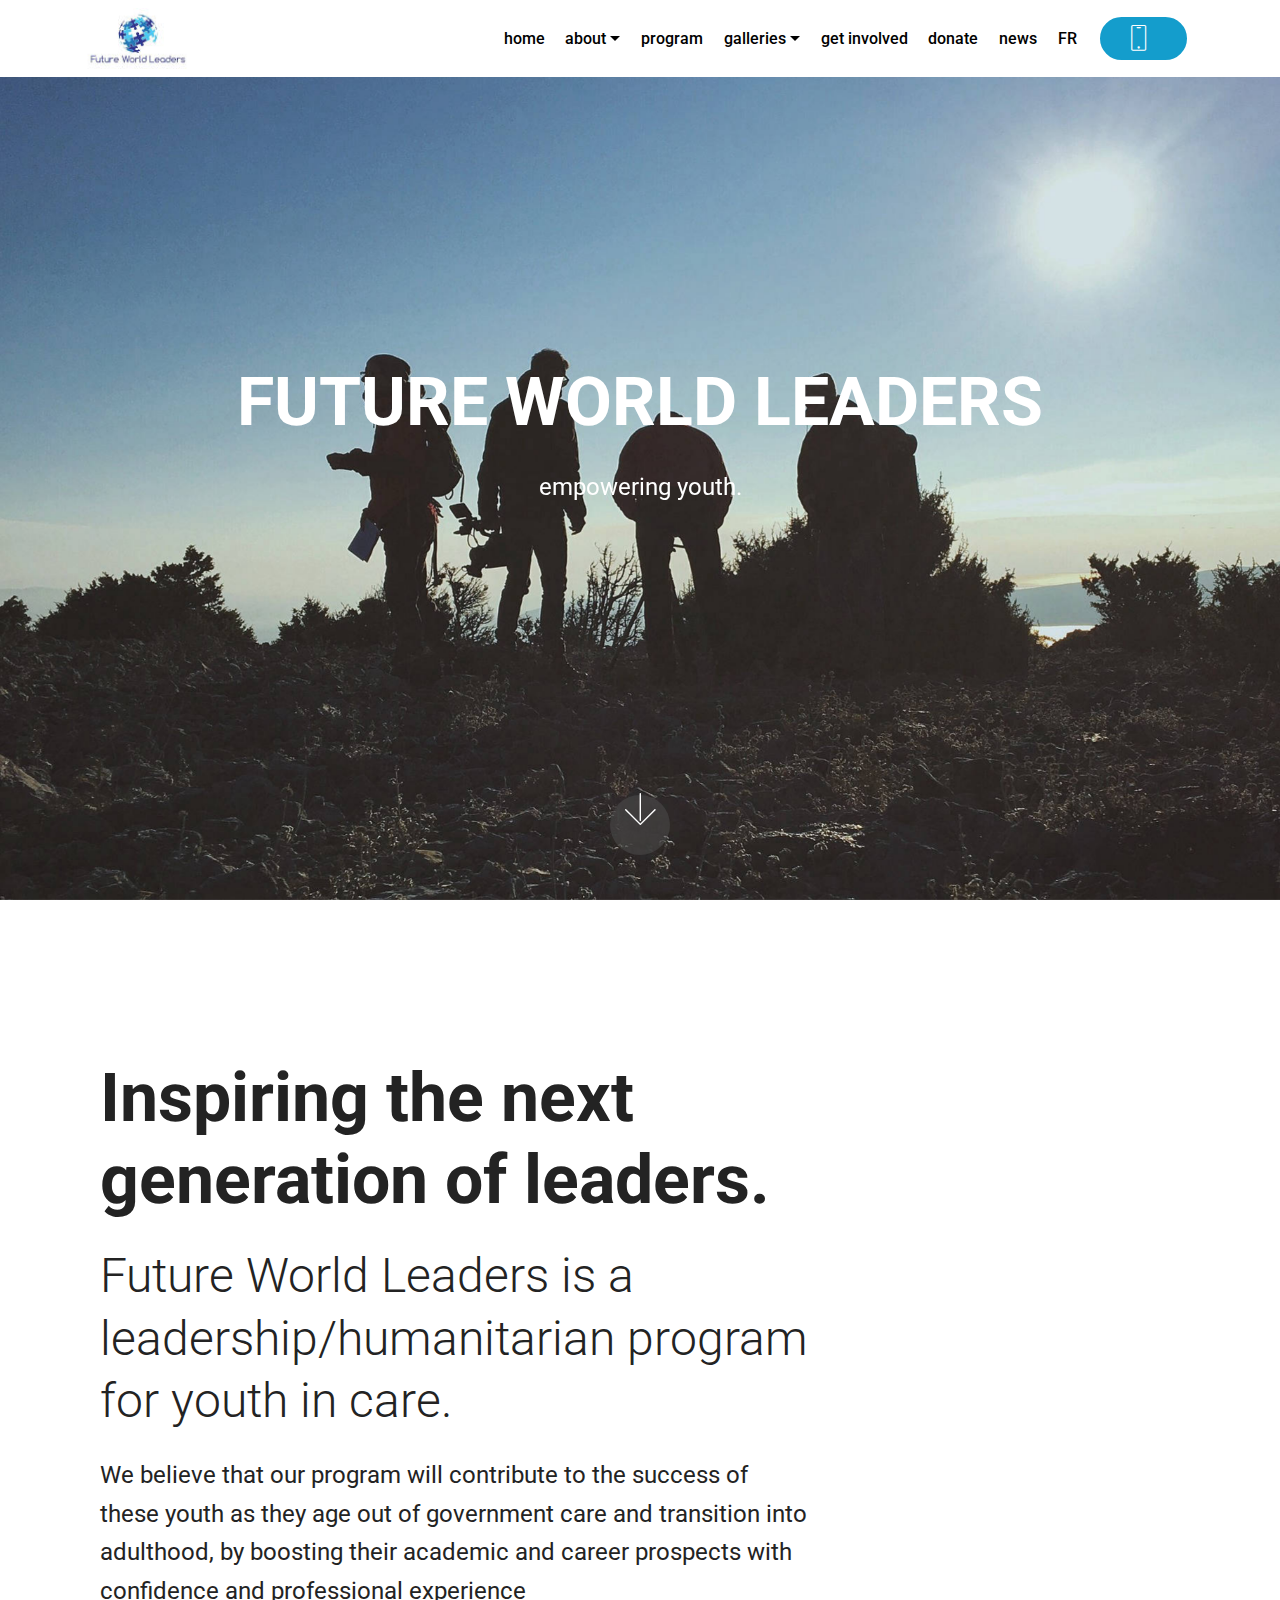
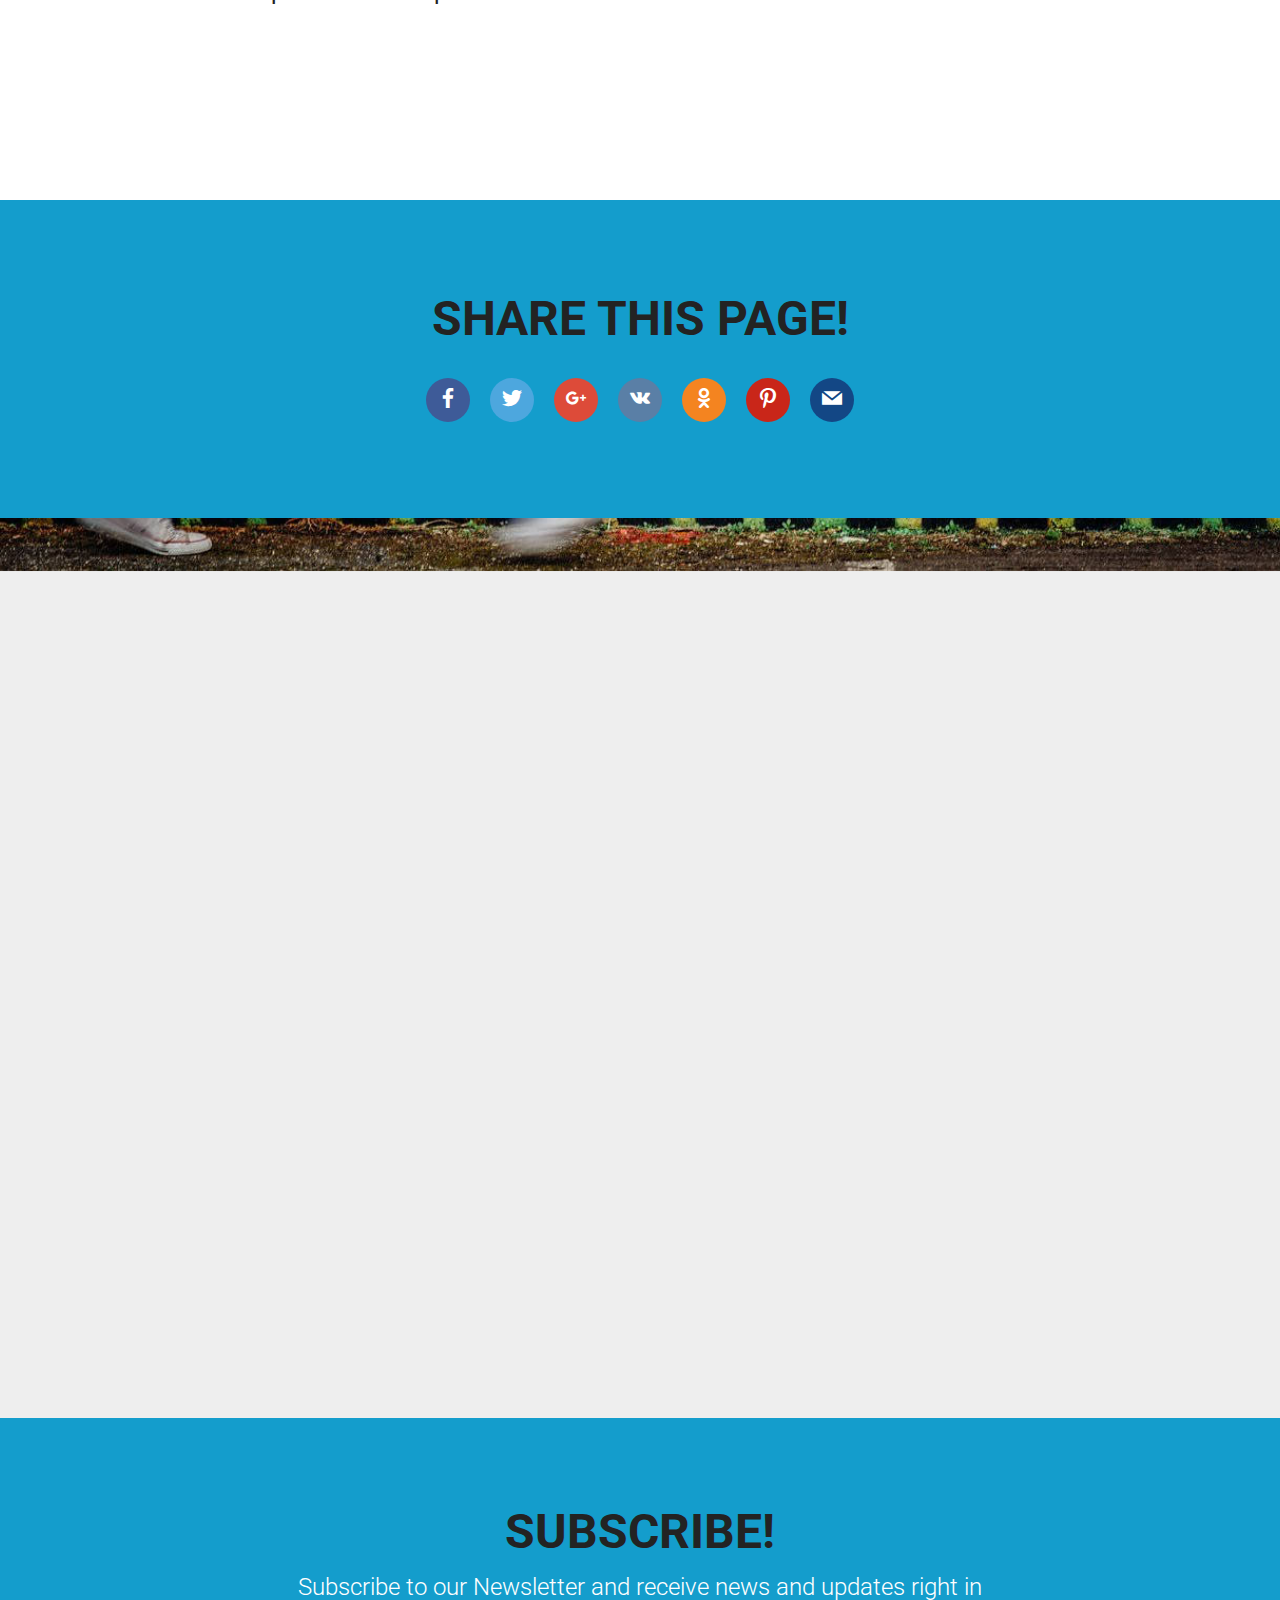
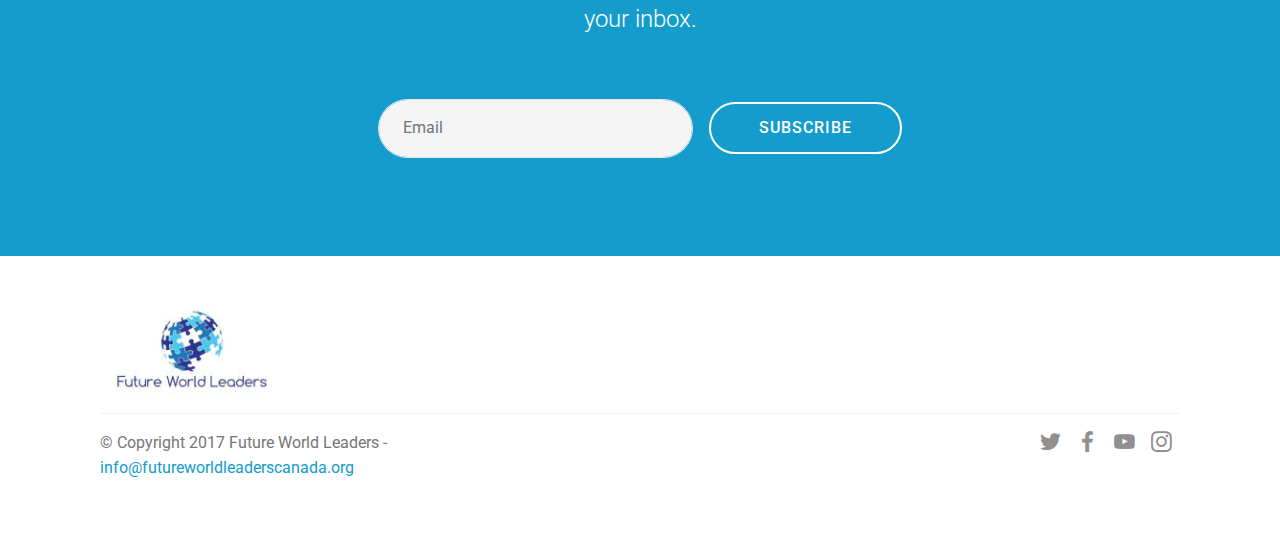
==== commit dbac1a8d: "create github pages" ====
--- a/index.html
+++ b/index.html
@@ -50,8 +50,8 @@
             <ul class="navbar-nav nav-dropdown" data-app-modern-menu="true"><li class="nav-item">
                     <a class="nav-link link text-black display-4" href="index.html">
                         home</a>
-                </li><li class="nav-item dropdown open"><a class="nav-link link text-black dropdown-toggle display-4" href="https://mobirise.com" data-toggle="dropdown-submenu" aria-expanded="true">
-                        about</a><div class="dropdown-menu"><a class="text-black dropdown-item display-4" href="about.html#header9-a">who we are</a><a class="text-black dropdown-item display-4" href="about.html#content4-e" aria-expanded="false">our mission</a><a class="text-black dropdown-item display-4" href="about.html#features3-g" aria-expanded="false">our team</a><div class="dropdown open"><a class="text-black dropdown-item dropdown-toggle display-4" href="page14.html" aria-expanded="true" data-toggle="dropdown-submenu">governing documents</a><div class="dropdown-menu dropdown-submenu"><div class="dropdown"><a class="text-black dropdown-item dropdown-toggle display-4" href="assets/files/FWL%202018%20financial%20statement.pdf" aria-expanded="false" target="_blank" data-toggle="dropdown-submenu">Financial Statements</a><div class="dropdown-menu dropdown-submenu"><a class="text-black dropdown-item display-4" href="assets/files/FWL 2018 financial statement.pdf" aria-expanded="false" target="_blank">2017-2018</a></div></div><div class="dropdown"><a class="text-black dropdown-item dropdown-toggle display-4" href="page14.html" aria-expanded="false" data-toggle="dropdown-submenu">Annual Report&nbsp;</a><div class="dropdown-menu dropdown-submenu"><a class="text-black dropdown-item display-4" href="assets/files/AGM%20report%20final%20copy%20-%20we%20got%20this.pdf" aria-expanded="false" target="_blank">2017-2018</a></div></div><a class="text-black dropdown-item display-4" href="assets/files/Revised-FWL-Bylaws%20(1)%20(1).docx" aria-expanded="true">Bylaws</a></div></div></div></li><li class="nav-item"><a class="nav-link link text-black display-4" href="program.html">
+                </li><li class="nav-item dropdown"><a class="nav-link link text-black dropdown-toggle display-4" href="https://mobirise.com" data-toggle="dropdown-submenu" aria-expanded="false">
+                        about</a><div class="dropdown-menu"><a class="text-black dropdown-item display-4" href="about.html#header9-a">who we are</a><a class="text-black dropdown-item display-4" href="about.html#content4-e" aria-expanded="false">our mission</a><a class="text-black dropdown-item display-4" href="about.html#features3-g" aria-expanded="false">our team</a><div class="dropdown"><a class="text-black dropdown-item dropdown-toggle display-4" href="page14.html" aria-expanded="false" data-toggle="dropdown-submenu">governing documents</a><div class="dropdown-menu dropdown-submenu"><div class="dropdown"><a class="text-black dropdown-item dropdown-toggle display-4" href="assets/files/FWL%202018%20financial%20statement.pdf" aria-expanded="false" target="_blank" data-toggle="dropdown-submenu">financial Statements</a><div class="dropdown-menu dropdown-submenu"><a class="text-black dropdown-item display-4" href="assets/files/FWL 2018 financial statement.pdf" aria-expanded="false" target="_blank">2017-2018</a></div></div><div class="dropdown"><a class="text-black dropdown-item dropdown-toggle display-4" href="page14.html" aria-expanded="false" data-toggle="dropdown-submenu">annual Report&nbsp;</a><div class="dropdown-menu dropdown-submenu"><a class="text-black dropdown-item display-4" href="assets/files/AGM%20report%20final%20copy%20-%20we%20got%20this.pdf" aria-expanded="false" target="_blank">2017-2018</a></div></div><a class="text-black dropdown-item display-4" href="assets/files/Revised-FWL-Bylaws%20(1)%20(1).pdf" aria-expanded="true">bylaws</a></div></div></div></li><li class="nav-item"><a class="nav-link link text-black display-4" href="program.html">
                         program</a></li><li class="nav-item dropdown"><a class="nav-link link text-black dropdown-toggle display-4" href="gallery.html" data-toggle="dropdown-submenu" aria-expanded="false">
                         galleries</a><div class="dropdown-menu"><a class="text-black dropdown-item display-4" href="page6.html">2016-2017</a><a class="text-black dropdown-item display-4" href="page10.html" aria-expanded="false">2017-2018</a></div></li><li class="nav-item"><a class="nav-link link text-black display-4" href="join.html">
                         get involved</a></li><li class="nav-item"><a class="nav-link link text-black display-4" href="https://www.gofundme.com/futureworldleadersnpo" target="_blank">
@@ -62,14 +62,12 @@
                 </li><li class="nav-item"><a class="nav-link link text-black display-4" href="https://fwlca.github.io/fr">
                         FR</a></li></ul>
             <div class="navbar-buttons mbr-section-btn"><a class="btn btn-sm btn-primary display-4" href="tel:+1-514-774-7950">
-                    <span class="btn-icon mbri-mobile mbr-iconfont mbr-iconfont-btn">
-                    </span>
-                    +1-514-774-7950</a></div>
+                    <span class="btn-icon mbri-mobile mbr-iconfont mbr-iconfont-btn"></span></a></div>
         </div>
     </nav>
 </section>
 
-<section class="engine"><a href="https://mobiri.se/p">site templates free download</a></section><section class="cid-qZ2ZJEidhr mbr-fullscreen mbr-parallax-background" id="header2-1a">
+<section class="engine"><a href="https://mobiri.se/e">make your own site for free</a></section><section class="cid-qZ2ZJEidhr mbr-fullscreen mbr-parallax-background" id="header2-1a">
 
     
 
@@ -195,7 +193,7 @@
                 <div data-form-alert="" hidden="">
                         Thanks for filling out the form!
                 </div>
-                <form class="mbr-form" action="https://mobirise.com/" method="post" data-form-title="Mobirise Form"><input type="hidden" name="email" data-form-email="true" value="2zz3tNX7UJS7bSU9Tv52JWaZMR9I3dvtHqFzWEI35flyYM2JzUvU9yD5V3Xxl9n7YDiEOy0vs9SBL8mB1OcryGGpr0TH27zk14qHtl9NdX8r9abpOSrIW7GJ84ft7UPT" data-form-field="Email">
+                <form class="mbr-form" action="https://mobirise.com/" method="post" data-form-title="Mobirise Form"><input type="hidden" name="email" data-form-email="true" value="jCkAf81xMxbxs2qH3NoPxDQHp69kc0L3Df2MoFXguEtQyJGfGwdgHKMwa8lfdAzj32RlgjUnIJJ/4Tmk9OA95Oj0AckEuMnLL7gNKvbDPmSK8aEEpa1NsA2GJb6rpRNW" data-form-field="Email">
                     <div class="mbr-subscribe input-group">
                         <input class="form-control" type="email" name="email" placeholder="Email" data-form-field="Email" required="" id="email-form3-5">
                         <span class="input-group-btn"><button href="" type="submit" class="btn  btn-white-outline display-4">SUBSCRIBE</button></span>
